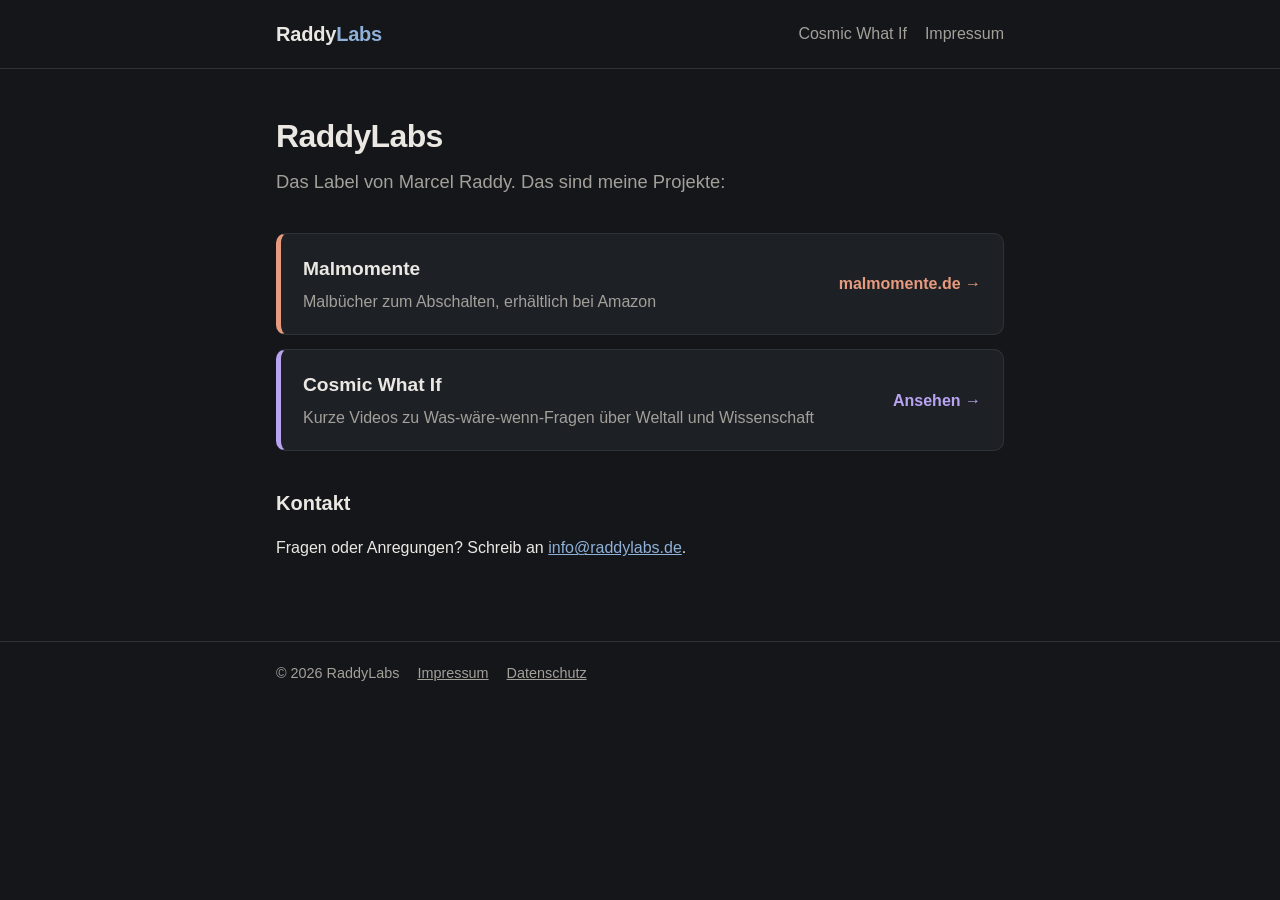
==== index.html @ 48a24cc3 "Erste Version der Website Co-Authored-By: Claude Opus 5.5 <noreply@anthropic.com> Claude-Session: ht" ====
<!doctype html>
<html lang="de">
<head>
<meta charset="utf-8">
<meta name="viewport" content="width=device-width, initial-scale=1">
<title>RaddyLabs</title>
<meta name="description" content="RaddyLabs – Malbücher und Videos von Marcel Raddy.">
<link rel="stylesheet" href="style.css">
</head>
<body>
<header><div class="wrap">
  <a class="logo" href="./">Raddy<span>Labs</span></a>
  <nav><a href="cosmic-what-if.html">Cosmic What If</a><a href="impressum.html">Impressum</a></nav>
</div></header>
<main><div class="wrap">
  <h1>RaddyLabs</h1>
  <p class="lead">Das Label von Marcel Raddy. Das sind meine Projekte:</p>
  <div class="bars">
    <a class="bar mal" href="https://malmomente.de">
      <div><h3>Malmomente</h3><p>Malbücher zum Abschalten, erhältlich bei Amazon</p></div>
      <span class="go">malmomente.de →</span>
    </a>
    <a class="bar cos" href="cosmic-what-if.html">
      <div><h3>Cosmic What If</h3><p>Kurze Videos zu Was-wäre-wenn-Fragen über Weltall und Wissenschaft</p></div>
      <span class="go">Ansehen →</span>
    </a>
  </div>
  <h2>Kontakt</h2>
  <p>Fragen oder Anregungen? Schreib an <a href="mailto:info@raddylabs.de">info@raddylabs.de</a>.</p>
</div></main>
<footer><div class="wrap">
  <span>© 2026 RaddyLabs</span>
  <a href="impressum.html">Impressum</a>
  <a href="datenschutz.html">Datenschutz</a>
</div></footer>
</body>
</html>
---- style.css ----
/* Dunkles Farbschema */
:root {
  color-scheme: dark;
  --bg: #141619;
  --card: #1d2025;
  --text: #ebe8e3;
  --muted: #a3a09a;
  --accent: #8fb0d8;
  --accent-soft: #24303d;
  --mal: #e79a7d;
  --mal-soft: #3a2a24;
  --line: #2e3238;
  --cos: #b8a4f0;
  --cos-soft: #2c2640;
}
* { box-sizing: border-box; }
html { -webkit-text-size-adjust: 100%; }
body {
  margin: 0;
  background: var(--bg);
  color: var(--text);
  font-family: -apple-system, BlinkMacSystemFont, "Segoe UI", Roboto, Helvetica, Arial, sans-serif;
  line-height: 1.6;
}
a { color: var(--accent); }
.wrap { max-width: 760px; margin: 0 auto; padding: 0 16px; }
header { border-bottom: 1px solid var(--line); }
header .wrap { display: flex; align-items: center; justify-content: space-between; gap: 16px; padding-top: 18px; padding-bottom: 18px; flex-wrap: wrap; }
.logo { font-weight: 700; font-size: 1.25rem; color: var(--text); text-decoration: none; letter-spacing: -0.01em; }
.logo span { color: var(--accent); }
nav a { color: var(--muted); text-decoration: none; margin-left: 18px; }
nav a:first-child { margin-left: 0; }
nav a:hover, nav a[aria-current="page"] { color: var(--text); }
main { padding: 48px 0 64px; }
h1 { font-size: 2rem; line-height: 1.2; margin: 0 0 12px; letter-spacing: -0.02em; }
h2 { font-size: 1.25rem; margin: 36px 0 8px; }
.lead { font-size: 1.15rem; color: var(--muted); margin: 0 0 36px; }
.brands { display: grid; grid-template-columns: repeat(auto-fit, minmax(240px, 1fr)); gap: 16px; }
.brand { background: var(--card); border: 1px solid var(--line); border-radius: 14px; padding: 22px; text-decoration: none; color: var(--text); display: block; }
.brand:hover { border-color: var(--accent); }
.brand h3 { margin: 0 0 6px; font-size: 1.15rem; }
.brand p { margin: 0; color: var(--muted); }
.tag { display: inline-block; font-size: 0.8rem; padding: 2px 10px; border-radius: 99px; background: var(--accent-soft); color: var(--accent); margin-bottom: 10px; }
.bars { display: flex; flex-direction: column; gap: 14px; }
.bar { display: flex; align-items: center; justify-content: space-between; gap: 16px; background: var(--card); border: 1px solid var(--line); border-left: 5px solid var(--accent); border-radius: 10px; padding: 20px 22px; text-decoration: none; color: var(--text); flex-wrap: wrap; }
.bar:hover { border-color: var(--accent); }
.bar.mal { border-left-color: var(--mal); }
.bar.cos { border-left-color: var(--cos); }
.bar h3 { margin: 0 0 4px; font-size: 1.2rem; }
.bar p { margin: 0; color: var(--muted); }
.bar .go { font-weight: 600; white-space: nowrap; }
.bar.mal .go { color: var(--mal); }
.bar.cos .go { color: var(--cos); }
.brand.mal .tag { background: var(--mal-soft); color: var(--mal); }
.mal-hero h1 { color: var(--mal); }
.button { display: inline-block; padding: 10px 18px; border-radius: 10px; background: var(--mal); color: #1a1a1a; text-decoration: none; margin: 6px 8px 6px 0; }
.button.ghost { background: transparent; color: var(--mal); border: 1px solid var(--mal); }
.legal h2 { font-size: 1.1rem; }
.legal p, .legal li { color: var(--text); }
.todo { background: #fff3c4; color: #5a4a00; padding: 0 4px; border-radius: 4px; }
footer { border-top: 1px solid var(--line); color: var(--muted); font-size: 0.9rem; }
footer .wrap { padding-top: 20px; padding-bottom: 28px; display: flex; gap: 18px; flex-wrap: wrap; }
footer a { color: var(--muted); }
.brand.cos .tag { background: var(--cos-soft); color: var(--cos); }
.cos-hero h1 { color: var(--cos); }
.button.cos { background: var(--cos); color: #1a1a1a; }
.books { display: grid; grid-template-columns: repeat(auto-fill, minmax(160px, 1fr)); gap: 20px; margin-top: 12px; }
.book img { width: 100%; height: auto; border-radius: 6px; display: block; box-shadow: 0 4px 14px rgba(0,0,0,.35); }
.book h3 { font-size: 1rem; margin: 10px 0 2px; }
.book p { margin: 0; font-size: 0.9rem; color: var(--muted); }
.book .links { margin-top: 4px; }
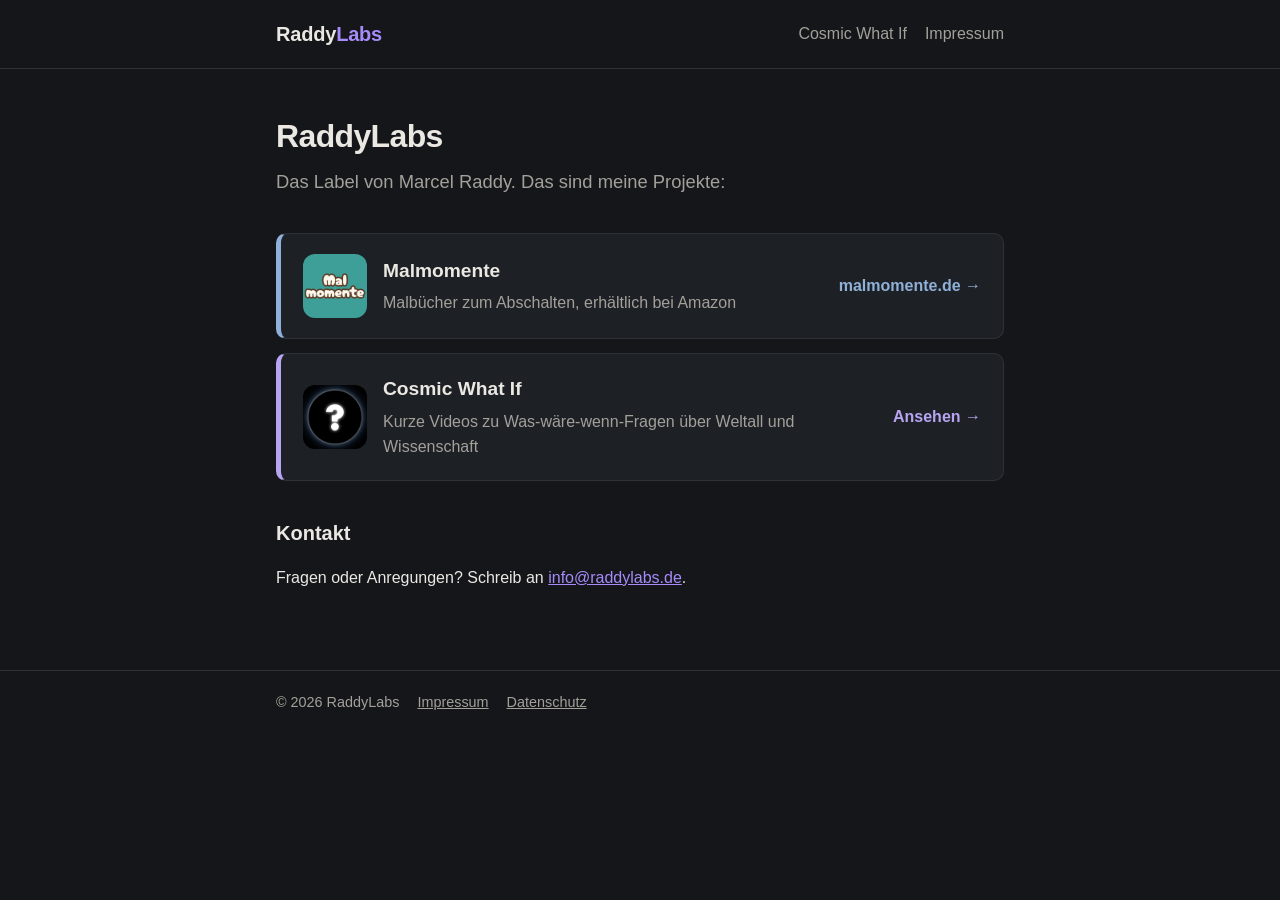
==== commit 6ac9a16d: "Startseite: Logos in den Projekt-Balken Co-Authored-By: Claude Opus 5.5 <noreply@anthropic.com> Clau" ====
--- a/index.html
+++ b/index.html
@@ -17,11 +17,13 @@
   <p class="lead">Das Label von Marcel Raddy. Das sind meine Projekte:</p>
   <div class="bars">
     <a class="bar mal" href="https://malmomente.de">
-      <div><h3>Malmomente</h3><p>Malbücher zum Abschalten, erhältlich bei Amazon</p></div>
+      <img class="bar-logo" src="img/logo-malmomente.png" alt="Logo Malmomente" width="64" height="64">
+      <div class="bar-text"><h3>Malmomente</h3><p>Malbücher zum Abschalten, erhältlich bei Amazon</p></div>
       <span class="go">malmomente.de →</span>
     </a>
     <a class="bar cos" href="cosmic-what-if.html">
-      <div><h3>Cosmic What If</h3><p>Kurze Videos zu Was-wäre-wenn-Fragen über Weltall und Wissenschaft</p></div>
+      <img class="bar-logo" src="img/logo-cosmic.png" alt="Logo Cosmic What If" width="64" height="64">
+      <div class="bar-text"><h3>Cosmic What If</h3><p>Kurze Videos zu Was-wäre-wenn-Fragen über Weltall und Wissenschaft</p></div>
       <span class="go">Ansehen →</span>
     </a>
   </div>
--- a/style.css
+++ b/style.css
@@ -5,10 +5,10 @@
   --card: #1d2025;
   --text: #ebe8e3;
   --muted: #a3a09a;
-  --accent: #8fb0d8;
-  --accent-soft: #24303d;
-  --mal: #e79a7d;
-  --mal-soft: #3a2a24;
+  --accent: #a78bfa;
+  --accent-soft: #2a2342;
+  --mal: #8fb0d8;
+  --mal-soft: #24303d;
   --line: #2e3238;
   --cos: #b8a4f0;
   --cos-soft: #2c2640;
@@ -69,3 +69,5 @@
 .book h3 { font-size: 1rem; margin: 10px 0 2px; }
 .book p { margin: 0; font-size: 0.9rem; color: var(--muted); }
 .book .links { margin-top: 4px; }
+.bar-logo { width: 64px; height: 64px; border-radius: 12px; flex: none; display: block; }
+.bar-text { flex: 1; min-width: 180px; }
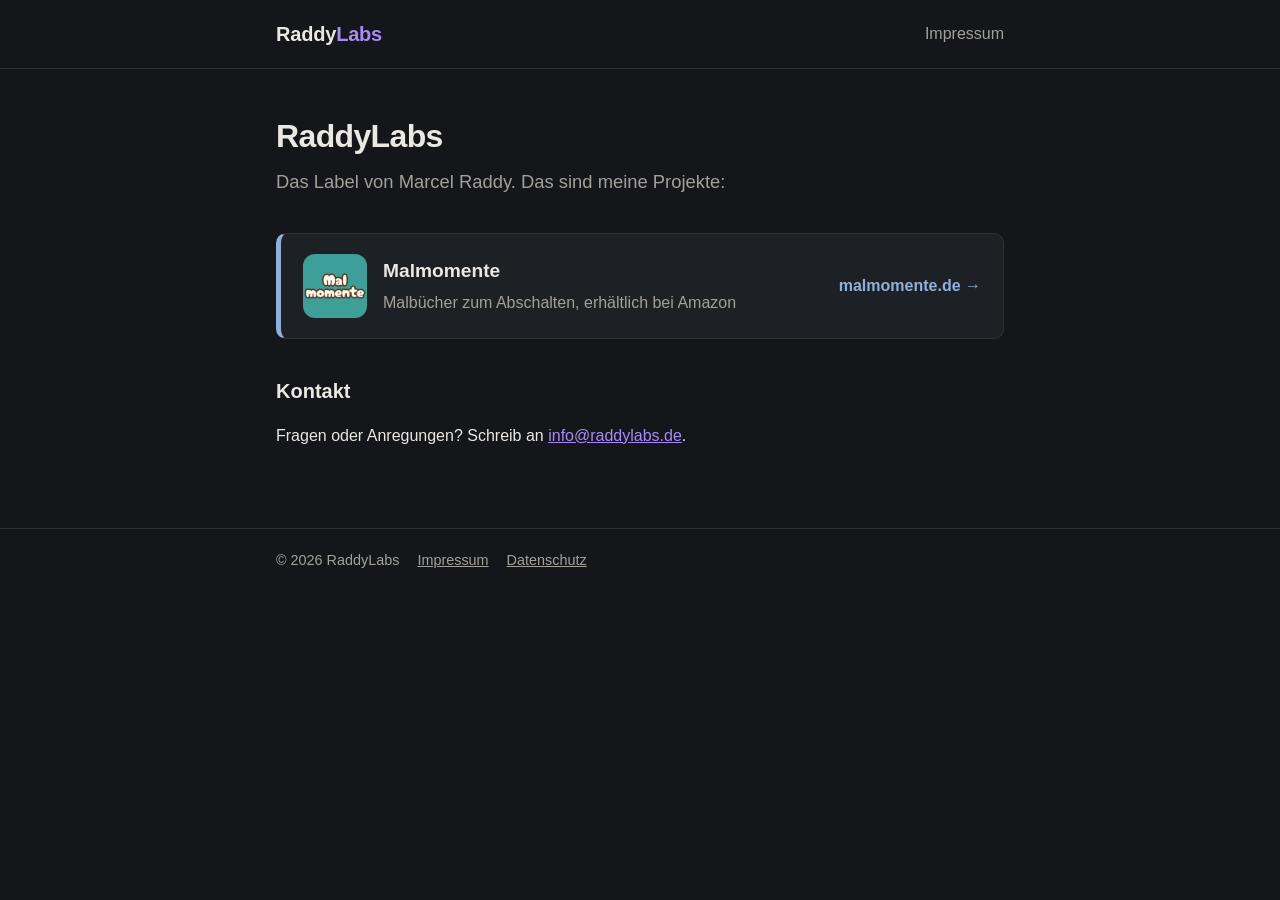
==== commit 54941e47: "Cosmic What If von der Website entfernt Co-Authored-By: Claude Opus 5.5 <noreply@anthropic.com> Clau" ====
--- a/index.html
+++ b/index.html
@@ -10,7 +10,7 @@
 <body>
 <header><div class="wrap">
   <a class="logo" href="./">Raddy<span>Labs</span></a>
-  <nav><a href="cosmic-what-if.html">Cosmic What If</a><a href="impressum.html">Impressum</a></nav>
+  <nav><a href="impressum.html">Impressum</a></nav>
 </div></header>
 <main><div class="wrap">
   <h1>RaddyLabs</h1>
@@ -20,11 +20,6 @@
       <img class="bar-logo" src="img/logo-malmomente.png" alt="Logo Malmomente" width="64" height="64">
       <div class="bar-text"><h3>Malmomente</h3><p>Malbücher zum Abschalten, erhältlich bei Amazon</p></div>
       <span class="go">malmomente.de →</span>
-    </a>
-    <a class="bar cos" href="cosmic-what-if.html">
-      <img class="bar-logo" src="img/logo-cosmic.png" alt="Logo Cosmic What If" width="64" height="64">
-      <div class="bar-text"><h3>Cosmic What If</h3><p>Kurze Videos zu Was-wäre-wenn-Fragen über Weltall und Wissenschaft</p></div>
-      <span class="go">Ansehen →</span>
     </a>
   </div>
   <h2>Kontakt</h2>
--- a/style.css
+++ b/style.css
@@ -10,8 +10,6 @@
   --mal: #8fb0d8;
   --mal-soft: #24303d;
   --line: #2e3238;
-  --cos: #b8a4f0;
-  --cos-soft: #2c2640;
 }
 * { box-sizing: border-box; }
 html { -webkit-text-size-adjust: 100%; }
@@ -45,12 +43,10 @@
 .bar { display: flex; align-items: center; justify-content: space-between; gap: 16px; background: var(--card); border: 1px solid var(--line); border-left: 5px solid var(--accent); border-radius: 10px; padding: 20px 22px; text-decoration: none; color: var(--text); flex-wrap: wrap; }
 .bar:hover { border-color: var(--accent); }
 .bar.mal { border-left-color: var(--mal); }
-.bar.cos { border-left-color: var(--cos); }
 .bar h3 { margin: 0 0 4px; font-size: 1.2rem; }
 .bar p { margin: 0; color: var(--muted); }
 .bar .go { font-weight: 600; white-space: nowrap; }
 .bar.mal .go { color: var(--mal); }
-.bar.cos .go { color: var(--cos); }
 .brand.mal .tag { background: var(--mal-soft); color: var(--mal); }
 .mal-hero h1 { color: var(--mal); }
 .button { display: inline-block; padding: 10px 18px; border-radius: 10px; background: var(--mal); color: #1a1a1a; text-decoration: none; margin: 6px 8px 6px 0; }
@@ -61,9 +57,6 @@
 footer { border-top: 1px solid var(--line); color: var(--muted); font-size: 0.9rem; }
 footer .wrap { padding-top: 20px; padding-bottom: 28px; display: flex; gap: 18px; flex-wrap: wrap; }
 footer a { color: var(--muted); }
-.brand.cos .tag { background: var(--cos-soft); color: var(--cos); }
-.cos-hero h1 { color: var(--cos); }
-.button.cos { background: var(--cos); color: #1a1a1a; }
 .books { display: grid; grid-template-columns: repeat(auto-fill, minmax(160px, 1fr)); gap: 20px; margin-top: 12px; }
 .book img { width: 100%; height: auto; border-radius: 6px; display: block; box-shadow: 0 4px 14px rgba(0,0,0,.35); }
 .book h3 { font-size: 1rem; margin: 10px 0 2px; }
